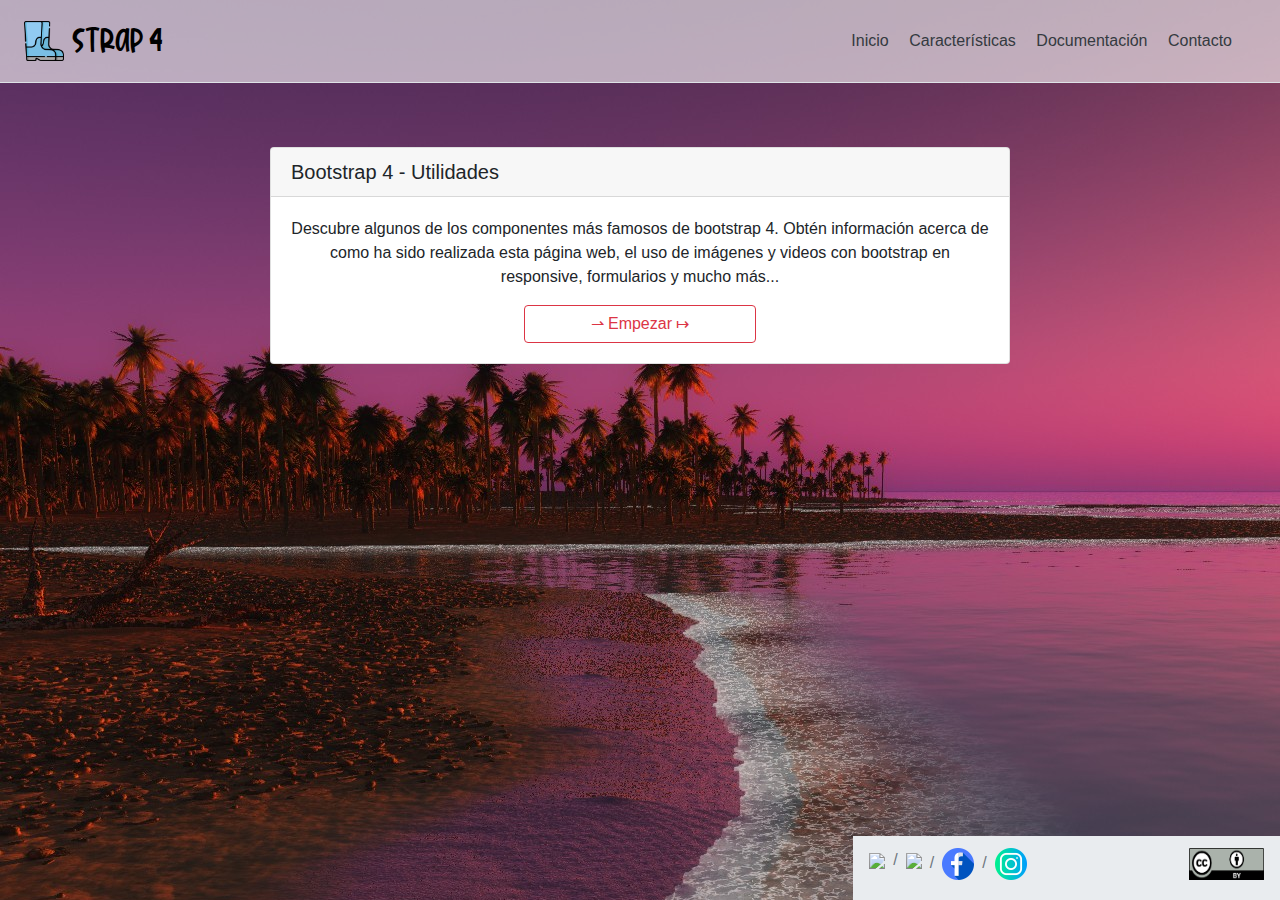
==== Bootstrap/index.html @ ba110e74 "Add files via upload" ====
<!doctype html>
<html lang="es">
  <head>
    <title>Inicio</title>
    <!-- Required meta tags -->
    <meta charset="utf-8">
    <meta name="viewport" content="width=device-width, initial-scale=1, shrink-to-fit=no">
    <link rel="icon" type="image/png" href="Imagenes/favicon.png">
    <!-- Bootstrap CSS -->
    <link rel="stylesheet" href="config/css/bootstrap.min.css">
    <link rel="stylesheet" href="Estilos/estilos.css">
    <link rel="stylesheet" href="config/css/jquery-ui.css">
  </head>
  <style type="text/css">
    body{
      background-image: url("Imagenes/amanecer.jpg");
      background-repeat: no-repeat;
      background-size: auto;
    }
  </style>
  <body>
    <div class="container-fluid barra-navegacion p-0">
        <div class="d-flex flex-column flex-md-row align-items-center p-3 px-md-4 mb-3 border-bottom box-shadow">
            <a class="navbar-brand mr-0 mr-md-2" href="index.html" aria-label="icono">
              <picture>
                <source srcset="Imagenes/icono.png" type="image/png">
                <img src="Imagenes/icono.png" class="icono">
               </picture>
            </a>
            <h5 class="my-0 mr-md-auto font-weight-normal"><a href="index.html" class="titulo">STRAP 4</a></h5>
            <nav class="my-2 my-md-0 mr-md-3">
              <a class="p-2 text-dark" href="index.html">Inicio</a>
              <a class="p-2 text-dark" href="caracteristicas.html">Características</a>
              <a class="p-2 text-dark" href="documentacion.html">Documentación</a>
              <a class="p-2 text-dark" href="contacto.html">Contacto</a>
            </nav>
        </div>
    </div>
    <div id="caja-central" class="container espacio-sup">
        <div class="offset-md-2 col-md-8 card p-0 mb-5">
            <h5 class="card-header">Bootstrap 4 - Utilidades</h5>
            <div class="card-body">
                <p class="card-text text-center">Descubre algunos de los componentes más famosos de bootstrap 4. Obtén información acerca de 
                  como ha sido realizada esta página web, el uso de imágenes y videos con bootstrap en responsive, formularios y mucho más...
                </p>
                <button type="button" onclick="window.location.href='caracteristicas.html'" class="btn offset-sm-4 col-sm-4 btn-block btn-outline-danger">&#8640; Empezar &#8614;</button>
            </div>
        </div>
    </div>

    <footer >
      <nav aria-label="breadcrumb">
        <ol class="col-10 offset-sm-8 col-sm-3 breadcrumb redes-sociales fixed-bottom pie">
          <li class="breadcrumb-item"><a href="https://twitter.com/"><img src="Imagenes/twitter.png" class="img-fluid icono"></a></li>
          <li class="breadcrumb-item"><a href="https://www.youtube.com/"><img src="Imagenes/youtube.png" class="img-fluid icono"></a></li>
          <li class="breadcrumb-item"><a href="https://www.facebook.com/"><img src="Imagenes/facebook.png" class="img-fluid icono"></a></li>
          <li class="breadcrumb-item"><a href="https://www.instagram.com/"><img src="Imagenes/instagram.png" class="img-fluid icono"></a></li>

        </ol>
      </nav>
    <nav aria-label="breadcrumb">
        <ol class="offset-10 col-2 offset-sm-11 col-sm-1 breadcrumb redes-sociales fixed-bottom pie">
        <li class="breadcrumb-item"><a href="#"><img src="Imagenes/copy.png" class="img-fluid icono"></a></li>
        </ol>
      </nav>

    </footer>
    <!-- Optional JavaScript -->
    <!-- jQuery first, then Popper.js, then Bootstrap JS -->
    <script src="config/js/jquery.js"></script>
    <script src="config/js/popper.min.js"></script>
    <script src="config/js/bootstrap.min.js"></script>
    <script src="config/js/jquery-ui.js"></script>
    <script type="text/javascript">
      var index = 0;
      var listaimg = ["Imagenes/codigo.jpg", "Imagenes/lines.jpg", "Imagenes/ciber.jpg", "Imagenes/amanecer.jpg"];
      
      $(function() {
        setInterval(carrusel, 4000);
      });

      function carrusel() {
        $('body').css("background-image", 'url(' + listaimg[index] + ')');
        index++;
        if(index == 4)
          index = 0;
      }
    </script>
  </body>
</html>
---- Bootstrap/Estilos/estilos.css ----
@font-face{
    font-family: jungle;
    src: url("../Fuentes/JungleLand.ttf");
}

@font-face {
    font-family: 'simple-line-icons';
    src: url('../Fuentes/Simple-Line-Icons.eot?v=2.4.0');
    src: url('../Fuentes/Simple-Line-Icons.eot?v=2.4.0#iefix') format('embedded-opentype'), 
    url('../Fuentes/Simple-Line-Icons.woff2?v=2.4.0') format('woff2'), 
    url('../Fuentes/Simple-Line-Icons.ttf?v=2.4.0') format('truetype'), 
    url('../Fuentes/Simple-Line-Icons.woff?v=2.4.0') format('woff'), 
    url('../Fuentes/Simple-Line-Icons.svg?v=2.4.0#simple-line-icons') format('svg');
    font-weight: normal;
    font-style: normal;
  }

.titulo, .titulo:hover{
    font-family: jungle;
    font-size: 1.5em;
    text-decoration: none;
    color: black;
}

.pie{
    height: 4em;
}
.icono{
    height: 2em;
}

.redes-sociales{
    left: 0;
    margin-bottom: 0;
}

.espacio-sup{
    padding-top: 3em;
}

.barra-navegacion{
    background-color:rgba(255,255,255,0.6);
}
.breadcrumb{
    border-radius: 0 !important;
}

.icono-pantalla, .icono-ojo, .icono-llave{
    font-family: 'simple-line-icons';
    font-style: normal;
    font-weight: normal;
    font-variant: normal;
    text-transform: none;
    line-height: 1;
    -webkit-font-smoothing: antialiased;
    -moz-osx-font-smoothing: grayscale;
    font-size: 4em;
}

.icono-pantalla:hover, .icono-ojo:hover, .icono-llave:hover{
    font-family: 'simple-line-icons';
    speak: none;
    font-style: normal;
    font-weight: normal;
    font-variant: normal;
    text-transform: none;
    line-height: 1;
    -webkit-font-smoothing: antialiased;
    -moz-osx-font-smoothing: grayscale;
    font-size: 5em;
}

.icono-pantalla:before {
    content: "\e011";
}

.icono-llave:before {
    content: "\e08c";
}

.icono-ojo:before {
    content: "\e087";
}

.showcase .showcase-text{
    padding:3rem;
}

.showcase .showcase-img{
    min-height:30rem;
    background-size:cover;
}

@media (min-width:768px){
    .showcase .showcase-text{padding:7rem}
}

#titulo-documentacion{
    text-align: center;
    font-size: 2em;
    margin-top: 2em;
}

.carousel-control-prev, .carousel-control-next{
    filter: invert();
}

.videos{
    border-radius: 10px;
}

.formulario{
    background-color: #FFF;
    border-radius: 12px;
}
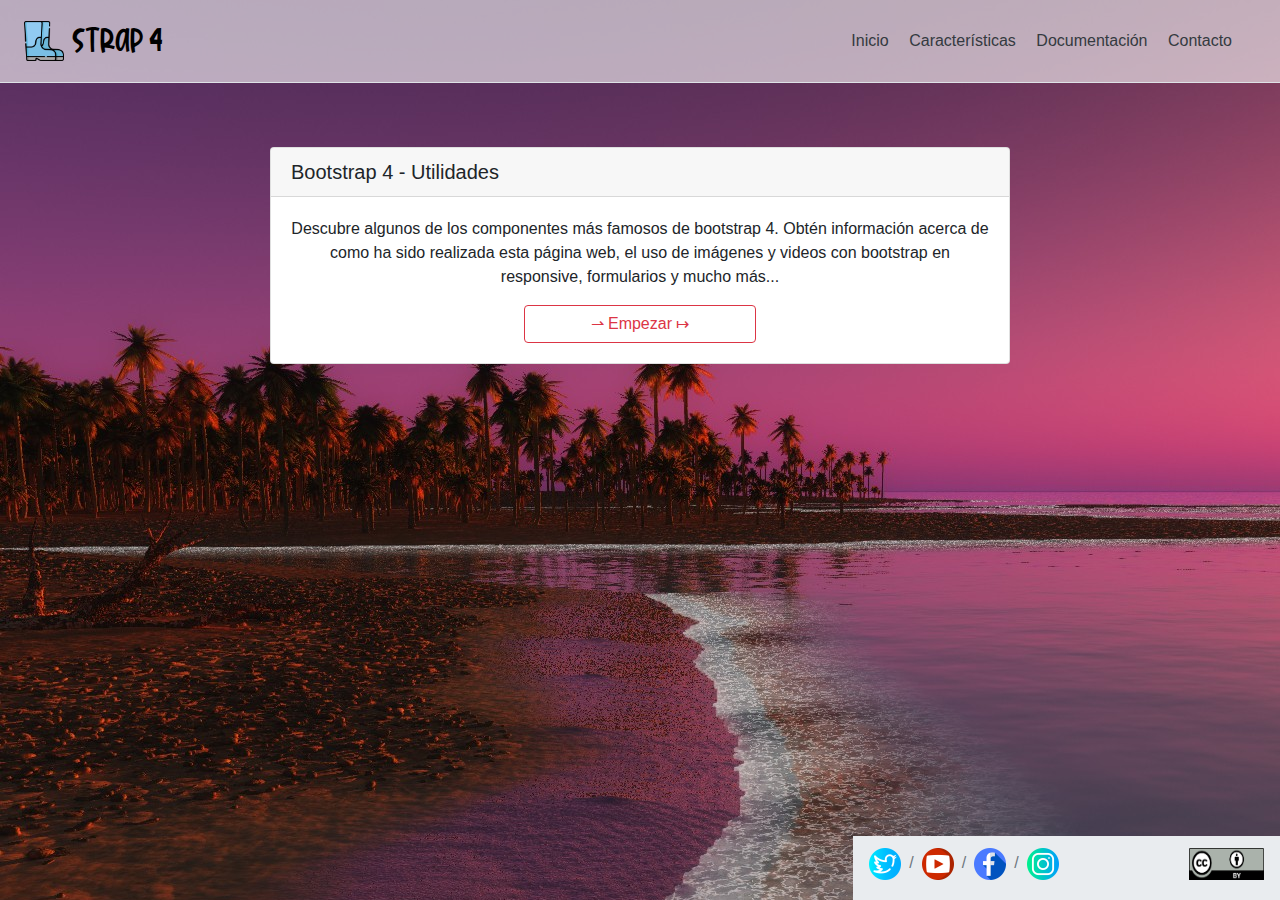
==== commit 2eda4a67: "Add files via upload" ====
--- a/Bootstrap/index.html
+++ b/Bootstrap/index.html
@@ -9,7 +9,16 @@
     <!-- Bootstrap CSS -->
     <link rel="stylesheet" href="config/css/bootstrap.min.css">
     <link rel="stylesheet" href="Estilos/estilos.css">
-    <link rel="stylesheet" href="config/css/jquery-ui.css">
+    <link rel="stylesheet" href="jqueryui/jquery-ui.min.css">
+    <script src="config/js/jquery.js"></script>
+    <script src="jqueryui/jquery-ui.min.js"></script>
+
+    <script type="text/javascript">
+      $( function() {
+        $( "#caja-central" ).draggable();
+      } );
+
+    </script>
   </head>
   <style type="text/css">
     body{
@@ -67,10 +76,10 @@
     </footer>
     <!-- Optional JavaScript -->
     <!-- jQuery first, then Popper.js, then Bootstrap JS -->
-    <script src="config/js/jquery.js"></script>
+
     <script src="config/js/popper.min.js"></script>
     <script src="config/js/bootstrap.min.js"></script>
-    <script src="config/js/jquery-ui.js"></script>
+
     <script type="text/javascript">
       var index = 0;
       var listaimg = ["Imagenes/codigo.jpg", "Imagenes/lines.jpg", "Imagenes/ciber.jpg", "Imagenes/amanecer.jpg"];
--- a/Bootstrap/Estilos/estilos.css
+++ b/Bootstrap/Estilos/estilos.css
@@ -102,7 +102,7 @@
 }
 
 .carousel-control-prev, .carousel-control-next{
-    filter: invert();
+    filter: invert(100);
 }
 
 .videos{
@@ -112,4 +112,4 @@
 .formulario{
     background-color: #FFF;
     border-radius: 12px;
-}+}
